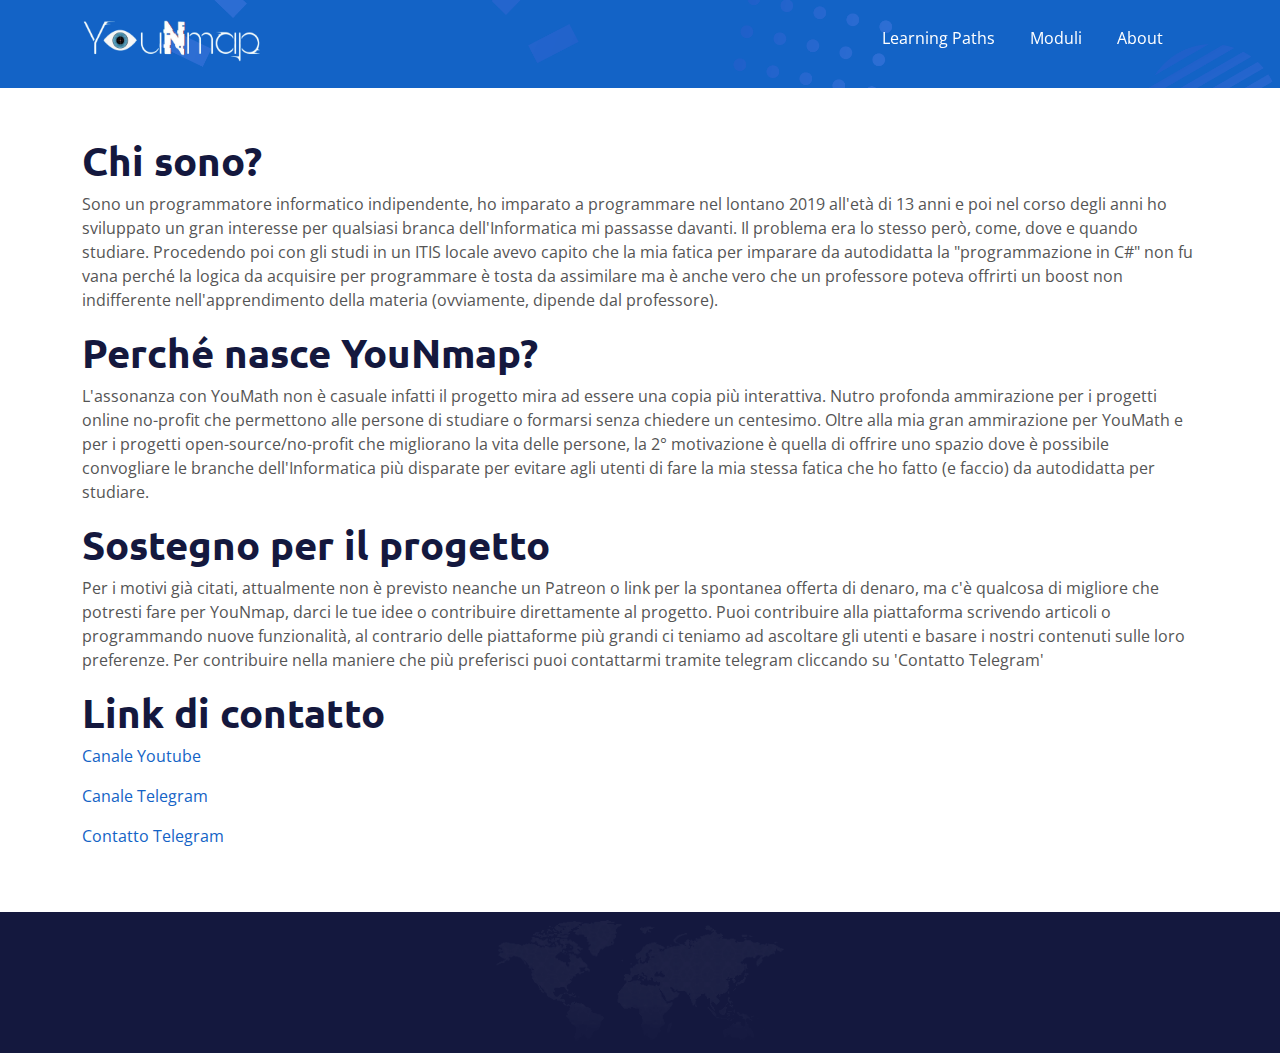
==== platform/about.html @ 974fabe5 "sito web" ====
<html lang="it">

<head>
    <meta charset="utf-8">
    <link rel="icon" type="image/x-icon" href="/include/img/platform/favicon.ico">

    <title>
    
    YouNmap E-Learning    
    </title>

    <meta content="width=device-width, initial-scale=1.0" name="viewport">
    <meta content="" name="keywords">
    <meta content="" name="description">

    <!-- Google Web Fonts -->
    <link rel="preconnect" href="https://fonts.googleapis.com">
    <link rel="preconnect" href="https://fonts.gstatic.com" crossorigin>
    <link href="https://fonts.googleapis.com/css2?family=Open+Sans:wght@400;600&family=Ubuntu:wght@500;700&display=swap"
        rel="stylesheet">

    <!-- Icon Font Stylesheet -->
    <link href="https://cdnjs.cloudflare.com/ajax/libs/font-awesome/5.10.0/css/all.min.css" rel="stylesheet">
    <link href="https://cdn.jsdelivr.net/npm/bootstrap-icons@1.4.1/font/bootstrap-icons.css" rel="stylesheet">

    <link href="/include/lib/animate/animate.min.css" rel="stylesheet">
    <link href="/include/lib/owlcarousel/assets/owl.carousel.min.css" rel="stylesheet">
    <link href="/include/css/bootstrap.min.css" rel="stylesheet">
    <link href="/include/css/style.css" rel="stylesheet" type="text/css">
    
</head>

<body class="d-flex flex-column min-vh-100">

    <div class="container-fluid sticky-top">
        <div class="container">
            <nav class="navbar navbar-expand-lg navbar-dark p-0">
                <a href="/index.php" class="navbar-brand" style="width: 30%; height: auto">
                    <img src="/include/img/platform/navbar.png" style="width: 20vh; height: 5vh; margin-top: 1%">
                    <!-- <h1 class="text-white">Home</h1> -->
                </a>
                <button type="button" class="navbar-toggler ms-auto me-0" data-bs-toggle="collapse"
                    data-bs-target="#navbarCollapse">
                    <span class="navbar-toggler-icon"></span>
                </button>
                <div class="collapse navbar-collapse" id="navbarCollapse">
                    <div class="navbar-nav ms-auto">
                        <a href="/platform/learningPaths.html" class="nav-item nav-link active">Learning Paths</a>
                        <a href="/platform/about.htmlshowModules.html" class="nav-item nav-link active">Moduli</a>
                        <a href="/platform/about.html" class="nav-item nav-link active">About</a>
                    </div>
                </div>
            </nav>
        </div>
    </div>

    <div class="container-fluid pt-5 bg-primary hero-header mb-5">
        <div class="container pt-4">
            <div class="row">
                <p></p>
            </div>
        </div>
    </div>
<div class="container">
    <h1>Chi sono?</h1>
    <p>Sono un programmatore informatico indipendente, ho imparato a programmare nel lontano 2019 all'età di 13 anni e poi nel corso degli anni ho sviluppato un gran interesse per 
        qualsiasi branca dell'Informatica mi passasse davanti. Il problema era lo stesso però, come, dove e quando studiare. Procedendo poi con gli studi in un ITIS locale
        avevo capito che la mia fatica per imparare da autodidatta la "programmazione in C#" non fu vana perché la logica da acquisire per programmare è tosta da assimilare 
        ma è anche vero che un professore poteva offrirti un boost non indifferente nell'apprendimento della materia (ovviamente, dipende dal professore).
    </p>
    <h1>Perché nasce YouNmap?</h1>
    <p>L'assonanza con YouMath non è casuale infatti il progetto mira ad essere una copia più interattiva. Nutro profonda ammirazione per i progetti
        online no-profit che permettono alle persone di studiare o formarsi senza chiedere un centesimo. Oltre alla mia gran ammirazione per YouMath e per i progetti open-source/no-profit
        che migliorano la vita delle persone, la 2° motivazione è quella di offrire uno spazio dove è possibile convogliare le branche dell'Informatica più disparate per evitare 
        agli utenti di fare la mia stessa fatica che ho fatto (e faccio) da autodidatta per studiare. 
    </p>
    <h1>Sostegno per il progetto</h1>
    <p>Per i motivi già citati, attualmente non è previsto neanche un Patreon o link per la spontanea offerta di denaro, ma c'è qualcosa di migliore che potresti fare per YouNmap, darci
        le tue idee o contribuire direttamente al progetto. Puoi contribuire alla piattaforma scrivendo articoli o programmando nuove funzionalità, al contrario delle piattaforme più grandi 
        ci teniamo ad ascoltare gli utenti e basare i nostri contenuti sulle loro preferenze. Per contribuire nella maniere che più preferisci puoi contattarmi tramite telegram cliccando su 'Contatto Telegram'
    </p>
    <h1>Link di contatto</h1>
    <p><a href="https://www.youtube.com/channel/UCbxbQ-KOWKBKJDi09YgnoPQ">Canale Youtube</a></p>
    <p><a href="https://t.me/informaticacheappassiona">Canale Telegram</a></p>
    <p><a href="https://t.me/specter915">Contatto Telegram</a></p>
</div>

<!-- JavaScript Libraries -->
<script src="https://ajax.googleapis.com/ajax/libs/jquery/3.6.1/jquery.min.js"></script>
<script src="https://cdn.jsdelivr.net/npm/bootstrap@5.0.0/dist/js/bootstrap.bundle.min.js"></script>
<script src="/include/lib/wow/wow.min.js"></script>
<script src="/include/lib/easing/easing.min.js"></script>
<script src="/include/lib/waypoints/waypoints.min.js"></script>
<script src="/include/lib/counterup/counterup.min.js"></script>
<script src="/include/lib/owlcarousel/owl.carousel.min.js"></script>
<script src="/include/js/main.js"></script>

<!-- <script src="https://ajax.googleapis.com/ajax/libs/jquery/3.5.1/jquery.min.js"></script> -->
<script src="https://maxcdn.bootstrapcdn.com/bootstrap/4.5.2/js/bootstrap.min.js"></script>

<script>
document.addEventListener('DOMContentLoaded', () => {
  var disclaimer =  document.querySelector("img[alt='www.000webhost.com']");
   if(disclaimer){
       disclaimer.remove();
   }  
 });

</script>

<!-- Footer Start -->
<footer class="mt-auto">
    <div class="container-fluid bg-dark text-white-50 footer pt-5 mt-5">
        <div class="container wow fadeIn" data-wow-delay="0.1s">
            <div class="copyright">
                <div class="row">
                    <div class="col-md-6 text-center text-md-start mb-3 mb-md-0">
                        &copy; <a class="border-bottom" href="https://www.youtube.com/channel/UCbxbQ-KOWKBKJDi09YgnoPQ">L'Informatica che appassiona, YouNmap</a><br>

                        <!--/*** This template is free as long as you keep the footer author’s credit link/attribution link/backlink. If you'd like to use the template without the footer author’s credit link/attribution link/backlink, you can purchase the Credit Removal License from "https://htmlcodex.com/credit-removal". Thank you for your support. ***/-->
                        Designed By <a class="border-bottom" href="https://htmlcodex.com">HTML Codex</a> Distributed By <a
                            class="border-bottom" href="https://themewagon.com">ThemeWagon</a>
                    </div>
                </div>
            </div>
        </div>
    </div>
</footer>
<!-- Footer End -->
---- include/css/style.css ----
/********** Template CSS **********/

:root {
    --primary: #1363C6;
    --secondary: #15ACE1;
    --light: #F4F7FE;
    --dark: #14183E;
}


/*** Spinner ***/
#spinner {
    opacity: 0;
    visibility: hidden;
    transition: opacity .5s ease-out, visibility 0s linear .5s;
    z-index: 99999;
}

#spinner.show {
    transition: opacity .5s ease-out, visibility 0s linear 0s;
    visibility: visible;
    opacity: 1;
}

.back-to-top {
    position: fixed;
    display: none;
    right: 45px;
    bottom: 45px;
    z-index: 99;
}


/*** Heading ***/
h1,
h2,
h3,
.fw-bold {
    font-weight: 700 !important;
}

h4,
h5,
h6,
.fw-medium {
    font-weight: 500 !important;
}


/*** Button ***/
.btn {
    font-weight: 500;
    transition: .5s;
}

.btn-square {
    width: 38px;
    height: 38px;
}

.btn-sm-square {
    width: 32px;
    height: 32px;
}

.btn-lg-square {
    width: 48px;
    height: 48px;
}

.btn-square,
.btn-sm-square,
.btn-lg-square {
    padding: 0;
    display: flex;
    align-items: center;
    justify-content: center;
    font-weight: normal;
    border-radius: 50px;
}


/*** Navbar ***/
.sticky-top {
    top: -150px;
    transition: .5s;
}

.navbar {
    padding: 11px 0 !important;
    height: 75px;
}

.navbar .navbar-nav .nav-link {
    margin-right: 35px;
    padding: 0;
    color: rgba(255, 255, 255, .7);
    outline: none;
}

.navbar .navbar-nav .nav-link:hover,
.navbar .navbar-nav .nav-link.active {
    color: rgba(255, 255, 255, 1);
}

.navbar .dropdown-toggle::after {
    border: none;
    content: "\f107";
    font-family: "Font Awesome 5 Free";
    font-weight: 900;
    vertical-align: middle;
    margin-left: 8px;
}

@media (max-width: 991.98px) {
    .navbar .navbar-nav {
        padding: 0 15px;
        background: var(--primary);
    }

    .navbar .navbar-nav .nav-link  {
        margin-right: 0;
        padding: 10px 0;
    }
}

@media (min-width: 992px) {
    .navbar .nav-item .dropdown-menu {
        display: block;
        border: none;
        margin-top: 0;
        top: 150%;
        opacity: 0;
        visibility: hidden;
        transition: .5s;
    }

    .navbar .nav-item:hover .dropdown-menu {
        top: 100%;
        visibility: visible;
        transition: .5s;
        opacity: 1;
    }
}


/*** Hero Header ***/
.hero-header {
    margin-top: -75px;
    background: url(../img/bg-hero.png) center center no-repeat;
    background-size: cover;
}

.hero-header .breadcrumb-item+.breadcrumb-item::before {
    color: var(--light);
}


/*** Section Title ***/
.section-title::before {
    position: absolute;
    content: "";
    width: 45px;
    height: 4px;
    bottom: 0;
    left: 0;
    background: var(--dark);
}

.section-title::after {
    position: absolute;
    content: "";
    width: 4px;
    height: 4px;
    bottom: 0;
    left: 50px;
    background: var(--dark);
}

.section-title.text-center::before {
    left: 50%;
    margin-left: -25px;
}

.section-title.text-center::after {
    left: 50%;
    margin-left: 25px;
}

.section-title h6::before,
.section-title h6::after {
    position: absolute;
    content: "";
    width: 10px;
    height: 10px;
    top: 2px;
    left: 0;
    background: rgba(33, 66, 177, .5);
}

.section-title h6::after {
    top: 5px;
    left: 3px;
}


/*** About ***/
.about-img {
    position: relative;
    overflow: hidden;
}

.about-img::after {
    position: absolute;
    content: "";
    width: 100%;
    height: 100%;
    top: 0;
    left: 0;
    /* background: url(../img/bg-about-img.png) top left no-repeat; */
    background-size: contain;
}


/*** Service ***/
.service-item {
    position: relative;
    padding: 45px 30px;
    background: #FFFFFF;
    transition: .5s;
}

.service-item:hover {
    background: var(--primary);
}

.service-item .service-icon {
    margin: 0 auto 20px auto;
    width: 90px;
    height: 90px;
    color: var(--primary);
    background: var(--light);
    transition: .5s;
}

.service-item:hover .service-icon {
    background: #FFFFFF;
}

.service-item h5,
.service-item p {
    transition: .5s;
}

.service-item:hover h5,
.service-item:hover p {
    color: #FFFFFF;
}

.service-item a.btn {
    position: relative;
    display: flex;
    color: var(--primary);
    transition: .5s;
    z-index: 1;
}

.service-item:hover a.btn {
    color: var(--primary);
}

.service-item a.btn::before {
    position: absolute;
    content: "";
    width: 35px;
    height: 35px;
    top: 0;
    left: 0;
    border-radius: 35px;
    background: var(--light);
    transition: .5s;
    z-index: -1;
}

.service-item:hover a.btn::before {
    width: 100%;
    background: var(--light);
}


/*** Feature ***/
.feature {
    background: url(../img/bg-hero.png) center center no-repeat;
    background-size: cover;
}


/*** Newsletter ***/
.newsletter {
    background: url(../img/bg-hero.png) center center no-repeat;
    background-size: cover;
}

@media (min-width: 992px) {
    .newsletter .container {
        max-width: 100% !important;
    }

    .newsletter .newsletter-text  {
        padding-right: calc(((100% - 960px) / 2) + .75rem);
    }
}

@media (min-width: 1200px) {
    .newsletter .newsletter-text  {
        padding-right: calc(((100% - 1140px) / 2) + .75rem);
    }
}

@media (min-width: 1400px) {
    .newsletter .newsletter-text  {
        padding-right: calc(((100% - 1320px) / 2) + .75rem);
    }
}


/*** Case Study ***/
.case-item img {
    transition: .5s;
}
  
.case-item:hover img {
    transform: scale(1.2);
}
  
.case-overlay {
    position: absolute;
    padding: 30px;
    width: 100%;
    height: 100%;
    top: 0;
    left: 0;
    display: flex;
    flex-direction: column;
    align-items: flex-start;
    justify-content: flex-end;
    background: linear-gradient(rgba(20, 24, 62, 0), var(--dark));
    z-index: 1;
}

.case-overlay small {
    display: inline-block;
    padding: 3px 15px;
    color: #FFFFFF;
    background: rgba(20, 24, 62, .7);
    border-radius: 25px;
    margin-bottom: 15px;
}

.case-overlay span.btn:hover {
    color: var(--primary);
    background: #FFFFFF;
    border-color: #FFFFFF;
}


/*** FAQs ***/
.accordion .accordion-item {
    border: none;
    margin-bottom: 15px;
}

.accordion .accordion-button {
    background: var(--light);
    border-radius: 2px;
}

.accordion .accordion-button:not(.collapsed) {
    color: #FFFFFF;
    background: var(--primary);
    box-shadow: none;
}

.accordion .accordion-button:not(.collapsed)::after {
    background-image: url("data:image/svg+xml,%3csvg xmlns='http://www.w3.org/2000/svg' viewBox='0 0 16 16' fill='%23fff'%3e%3cpath fill-rule='evenodd' d='M1.646 4.646a.5.5 0 0 1 .708 0L8 10.293l5.646-5.647a.5.5 0 0 1 .708.708l-6 6a.5.5 0 0 1-.708 0l-6-6a.5.5 0 0 1 0-.708z'/%3e%3c/svg%3e");
}

.accordion .accordion-body {
    padding: 15px 0 0 0;
}


/*** Testimonial ***/
.testimonial-carousel {
    position: relative;
}

.testimonial-carousel .owl-nav {
    position: absolute;
    width: 40px;
    height: 100%;
    top: calc(50% - 50px);
    left: -21px;
    display: flex;
    flex-direction: column;
    align-items: center;
}

.testimonial-carousel .owl-nav .owl-prev,
.testimonial-carousel .owl-nav .owl-next {
    margin: 5px 0;
    width: 40px;
    height: 40px;
    display: flex;
    align-items: center;
    justify-content: center;
    color: var(--primary);
    background: #FFFFFF;
    border: 1px solid var(--primary);
    border-radius: 40px;
    font-size: 18px;
    transition: .5s;
}

.testimonial-carousel .owl-nav .owl-prev:hover,
.testimonial-carousel .owl-nav .owl-next:hover {
    background: var(--primary);
    color: #FFFFFF;
}

.testimonial-carousel .owl-dots {
    margin-top: 35px;
    margin-left: 3rem;
}

.testimonial-carousel .owl-dot {
    position: relative;
    display: inline-block;
    margin-right: 10px;
    width: 15px;
    height: 15px;
    background: #FFFFFF;
    border: 1px solid var(--primary);
    border-radius: 15px;
    transition: .5s;
}

.testimonial-carousel .owl-dot.active {
    width: 30px;
    background: var(--primary);
}


/*** Team ***/
.team-item {
    transition: .5s;
    border: 1px solid transparent;
    transition: .5s;
}

.team-item:hover {

    border-color: var(--primary);
}


/*** Footer ***/
.footer {
    background: url(../img/footer.png) center center no-repeat;
    background-size: contain;
}

.footer .btn.btn-social {
    margin-right: 5px;
    width: 40px;
    height: 40px;
    display: flex;
    align-items: center;
    justify-content: center;
    color: rgba(255,255,255,.5);
    border: 1px solid rgba(256, 256, 256, .1);
    border-radius: 40px;
    transition: .3s;
}

.footer .btn.btn-social:hover {
    color: var(--primary);
}

.footer .btn.btn-link {
    display: block;
    margin-bottom: 10px;
    padding: 0;
    text-align: left;
    color: rgba(255,255,255,.5);
    font-weight: normal;
    transition: .3s;
}

.footer .btn.btn-link:hover {
    color: #FFFFFF;
}

.footer .btn.btn-link::before {
    position: relative;
    content: "\f105";
    font-family: "Font Awesome 5 Free";
    font-weight: 900;
    margin-right: 10px;
}

.footer .btn.btn-link:hover {
    letter-spacing: 1px;
    box-shadow: none;
}

.footer .copyright {
    padding: 25px 0;
    font-size: 14px;
    border-top: 1px solid rgba(256, 256, 256, .1);
}

.footer .copyright a {
    color: rgba(255,255,255,.5);
}

.footer .copyright a:hover {
    color: #FFFFFF;
}

.footer .footer-menu a {
    margin-right: 15px;
    padding-right: 15px;
    border-right: 1px solid rgba(255, 255, 255, .1);
}

.footer .footer-menu a:last-child {
    margin-right: 0;
    padding-right: 0;
    border-right: none;
}
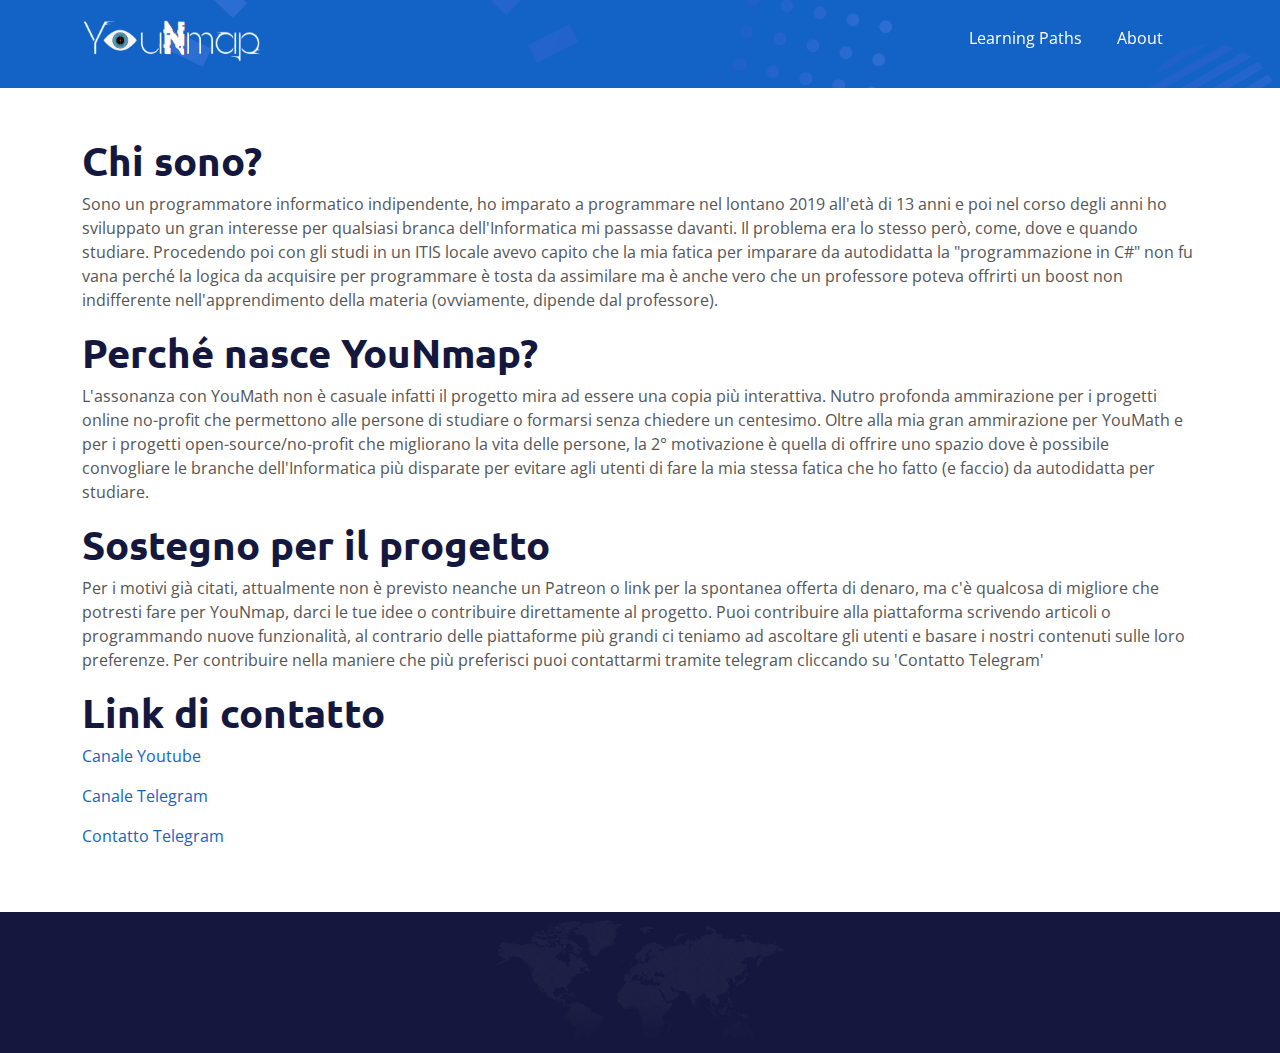
==== commit 1c1eb874: "Aggiunti i nuovi percorsi d'apprendimento" ====
--- a/platform/about.html
+++ b/platform/about.html
@@ -1,5 +1,3 @@
-
-
 <html lang="it">
 
 <head>
@@ -7,8 +5,8 @@
     <link rel="icon" type="image/x-icon" href="/include/img/platform/favicon.ico">
 
     <title>
-    
-    YouNmap E-Learning    
+
+        YouNmap E-Learning
     </title>
 
     <meta content="width=device-width, initial-scale=1.0" name="viewport">
@@ -29,7 +27,7 @@
     <link href="/include/lib/owlcarousel/assets/owl.carousel.min.css" rel="stylesheet">
     <link href="/include/css/bootstrap.min.css" rel="stylesheet">
     <link href="/include/css/style.css" rel="stylesheet" type="text/css">
-    
+
 </head>
 
 <body class="d-flex flex-column min-vh-100">
@@ -37,7 +35,7 @@
     <div class="container-fluid sticky-top">
         <div class="container">
             <nav class="navbar navbar-expand-lg navbar-dark p-0">
-                <a href="/index.php" class="navbar-brand" style="width: 30%; height: auto">
+                <a href="/index.html" class="navbar-brand" style="width: 30%; height: auto">
                     <img src="/include/img/platform/navbar.png" style="width: 20vh; height: 5vh; margin-top: 1%">
                     <!-- <h1 class="text-white">Home</h1> -->
                 </a>
@@ -48,7 +46,6 @@
                 <div class="collapse navbar-collapse" id="navbarCollapse">
                     <div class="navbar-nav ms-auto">
                         <a href="/platform/learningPaths.html" class="nav-item nav-link active">Learning Paths</a>
-                        <a href="/platform/about.htmlshowModules.html" class="nav-item nav-link active">Moduli</a>
                         <a href="/platform/about.html" class="nav-item nav-link active">About</a>
                     </div>
                 </div>
@@ -63,69 +60,85 @@
             </div>
         </div>
     </div>
-<div class="container">
-    <h1>Chi sono?</h1>
-    <p>Sono un programmatore informatico indipendente, ho imparato a programmare nel lontano 2019 all'età di 13 anni e poi nel corso degli anni ho sviluppato un gran interesse per 
-        qualsiasi branca dell'Informatica mi passasse davanti. Il problema era lo stesso però, come, dove e quando studiare. Procedendo poi con gli studi in un ITIS locale
-        avevo capito che la mia fatica per imparare da autodidatta la "programmazione in C#" non fu vana perché la logica da acquisire per programmare è tosta da assimilare 
-        ma è anche vero che un professore poteva offrirti un boost non indifferente nell'apprendimento della materia (ovviamente, dipende dal professore).
-    </p>
-    <h1>Perché nasce YouNmap?</h1>
-    <p>L'assonanza con YouMath non è casuale infatti il progetto mira ad essere una copia più interattiva. Nutro profonda ammirazione per i progetti
-        online no-profit che permettono alle persone di studiare o formarsi senza chiedere un centesimo. Oltre alla mia gran ammirazione per YouMath e per i progetti open-source/no-profit
-        che migliorano la vita delle persone, la 2° motivazione è quella di offrire uno spazio dove è possibile convogliare le branche dell'Informatica più disparate per evitare 
-        agli utenti di fare la mia stessa fatica che ho fatto (e faccio) da autodidatta per studiare. 
-    </p>
-    <h1>Sostegno per il progetto</h1>
-    <p>Per i motivi già citati, attualmente non è previsto neanche un Patreon o link per la spontanea offerta di denaro, ma c'è qualcosa di migliore che potresti fare per YouNmap, darci
-        le tue idee o contribuire direttamente al progetto. Puoi contribuire alla piattaforma scrivendo articoli o programmando nuove funzionalità, al contrario delle piattaforme più grandi 
-        ci teniamo ad ascoltare gli utenti e basare i nostri contenuti sulle loro preferenze. Per contribuire nella maniere che più preferisci puoi contattarmi tramite telegram cliccando su 'Contatto Telegram'
-    </p>
-    <h1>Link di contatto</h1>
-    <p><a href="https://www.youtube.com/channel/UCbxbQ-KOWKBKJDi09YgnoPQ">Canale Youtube</a></p>
-    <p><a href="https://t.me/informaticacheappassiona">Canale Telegram</a></p>
-    <p><a href="https://t.me/specter915">Contatto Telegram</a></p>
-</div>
+    <div class="container">
+        <h1>Chi sono?</h1>
+        <p>Sono un programmatore informatico indipendente, ho imparato a programmare nel lontano 2019 all'età di 13 anni
+            e poi nel corso degli anni ho sviluppato un gran interesse per
+            qualsiasi branca dell'Informatica mi passasse davanti. Il problema era lo stesso però, come, dove e quando
+            studiare. Procedendo poi con gli studi in un ITIS locale
+            avevo capito che la mia fatica per imparare da autodidatta la "programmazione in C#" non fu vana perché la
+            logica da acquisire per programmare è tosta da assimilare
+            ma è anche vero che un professore poteva offrirti un boost non indifferente nell'apprendimento della materia
+            (ovviamente, dipende dal professore).
+        </p>
+        <h1>Perché nasce YouNmap?</h1>
+        <p>L'assonanza con YouMath non è casuale infatti il progetto mira ad essere una copia più interattiva. Nutro
+            profonda ammirazione per i progetti
+            online no-profit che permettono alle persone di studiare o formarsi senza chiedere un centesimo. Oltre alla
+            mia gran ammirazione per YouMath e per i progetti open-source/no-profit
+            che migliorano la vita delle persone, la 2° motivazione è quella di offrire uno spazio dove è possibile
+            convogliare le branche dell'Informatica più disparate per evitare
+            agli utenti di fare la mia stessa fatica che ho fatto (e faccio) da autodidatta per studiare.
+        </p>
+        <h1>Sostegno per il progetto</h1>
+        <p>Per i motivi già citati, attualmente non è previsto neanche un Patreon o link per la spontanea offerta di
+            denaro, ma c'è qualcosa di migliore che potresti fare per YouNmap, darci
+            le tue idee o contribuire direttamente al progetto. Puoi contribuire alla piattaforma scrivendo articoli o
+            programmando nuove funzionalità, al contrario delle piattaforme più grandi
+            ci teniamo ad ascoltare gli utenti e basare i nostri contenuti sulle loro preferenze. Per contribuire nella
+            maniere che più preferisci puoi contattarmi tramite telegram cliccando su 'Contatto Telegram'
+        </p>
+        <h1>Link di contatto</h1>
+        <p><a href="https://www.youtube.com/channel/UCbxbQ-KOWKBKJDi09YgnoPQ">Canale Youtube</a></p>
+        <p><a href="https://t.me/informaticacheappassiona">Canale Telegram</a></p>
+        <p><a href="https://t.me/specter915">Contatto Telegram</a></p>
+    </div>
 
-<!-- JavaScript Libraries -->
-<script src="https://ajax.googleapis.com/ajax/libs/jquery/3.6.1/jquery.min.js"></script>
-<script src="https://cdn.jsdelivr.net/npm/bootstrap@5.0.0/dist/js/bootstrap.bundle.min.js"></script>
-<script src="/include/lib/wow/wow.min.js"></script>
-<script src="/include/lib/easing/easing.min.js"></script>
-<script src="/include/lib/waypoints/waypoints.min.js"></script>
-<script src="/include/lib/counterup/counterup.min.js"></script>
-<script src="/include/lib/owlcarousel/owl.carousel.min.js"></script>
-<script src="/include/js/main.js"></script>
+    <!-- JavaScript Libraries -->
+    <script src="https://ajax.googleapis.com/ajax/libs/jquery/3.6.1/jquery.min.js"></script>
+    <script src="https://cdn.jsdelivr.net/npm/bootstrap@5.0.0/dist/js/bootstrap.bundle.min.js"></script>
+    <script src="/include/lib/wow/wow.min.js"></script>
+    <script src="/include/lib/easing/easing.min.js"></script>
+    <script src="/include/lib/waypoints/waypoints.min.js"></script>
+    <script src="/include/lib/counterup/counterup.min.js"></script>
+    <script src="/include/lib/owlcarousel/owl.carousel.min.js"></script>
+    <script src="/include/js/main.js"></script>
 
-<!-- <script src="https://ajax.googleapis.com/ajax/libs/jquery/3.5.1/jquery.min.js"></script> -->
-<script src="https://maxcdn.bootstrapcdn.com/bootstrap/4.5.2/js/bootstrap.min.js"></script>
+    <!-- <script src="https://ajax.googleapis.com/ajax/libs/jquery/3.5.1/jquery.min.js"></script> -->
+    <script src="https://maxcdn.bootstrapcdn.com/bootstrap/4.5.2/js/bootstrap.min.js"></script>
 
-<script>
-document.addEventListener('DOMContentLoaded', () => {
-  var disclaimer =  document.querySelector("img[alt='www.000webhost.com']");
-   if(disclaimer){
-       disclaimer.remove();
-   }  
- });
+    <script>
+        document.addEventListener('DOMContentLoaded', () => {
+            var disclaimer = document.querySelector("img[alt='www.000webhost.com']");
+            if (disclaimer) {
+                disclaimer.remove();
+            }
+        });
 
-</script>
+    </script>
 
-<!-- Footer Start -->
-<footer class="mt-auto">
-    <div class="container-fluid bg-dark text-white-50 footer pt-5 mt-5">
-        <div class="container wow fadeIn" data-wow-delay="0.1s">
-            <div class="copyright">
-                <div class="row">
-                    <div class="col-md-6 text-center text-md-start mb-3 mb-md-0">
-                        &copy; <a class="border-bottom" href="https://www.youtube.com/channel/UCbxbQ-KOWKBKJDi09YgnoPQ">L'Informatica che appassiona, YouNmap</a><br>
+    <!-- Footer Start -->
+    <footer class="mt-auto">
+        <div class="container-fluid bg-dark text-white-50 footer pt-5 mt-5">
+            <div class="container wow fadeIn" data-wow-delay="0.1s">
+                <div class="copyright">
+                    <div class="row">
+                        <div class="col-md-6 text-center text-md-start mb-3 mb-md-0">
+                            &copy; <a class="border-bottom"
+                                href="https://www.youtube.com/channel/UCbxbQ-KOWKBKJDi09YgnoPQ">L'Informatica che
+                                appassiona, YouNmap</a><br>
 
-                        <!--/*** This template is free as long as you keep the footer author’s credit link/attribution link/backlink. If you'd like to use the template without the footer author’s credit link/attribution link/backlink, you can purchase the Credit Removal License from "https://htmlcodex.com/credit-removal". Thank you for your support. ***/-->
-                        Designed By <a class="border-bottom" href="https://htmlcodex.com">HTML Codex</a> Distributed By <a
-                            class="border-bottom" href="https://themewagon.com">ThemeWagon</a>
+                            <!--/*** This template is free as long as you keep the footer author’s credit link/attribution link/backlink. If you'd like to use the template without the footer author’s credit link/attribution link/backlink, you can purchase the Credit Removal License from "https://htmlcodex.com/credit-removal". Thank you for your support. ***/-->
+                            Designed By <a class="border-bottom" href="https://htmlcodex.com">HTML Codex</a> Distributed
+                            By <a class="border-bottom" href="https://themewagon.com">ThemeWagon</a>
+                        </div>
                     </div>
                 </div>
             </div>
         </div>
-    </div>
-</footer>
-<!-- Footer End -->+    </footer>
+    <!-- Footer End -->
+
+</body>
+
+</html>